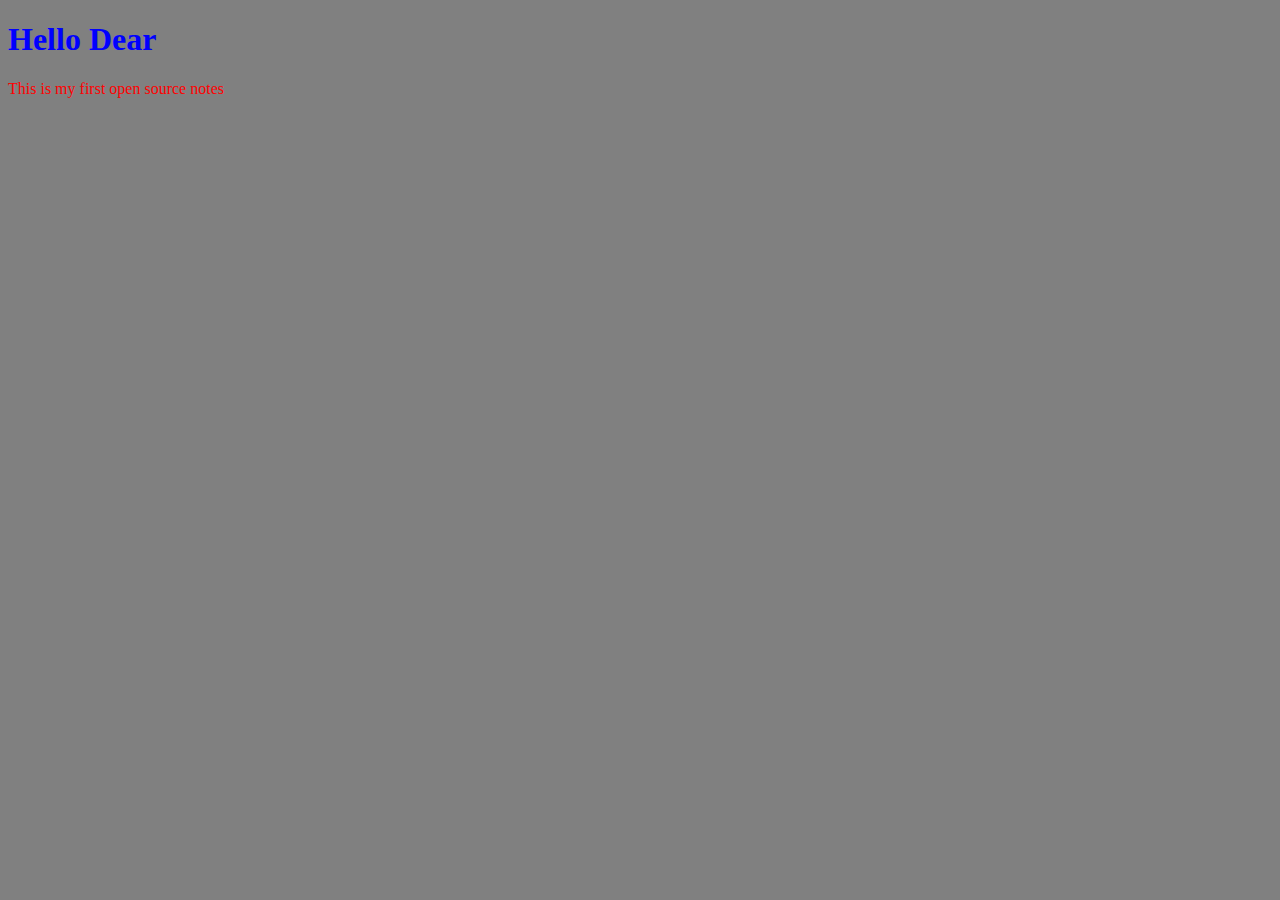
==== index.html @ 384a89fe "Update index.html" ====
<!DOCTYPE html>
<html>
<head>
	<meta charset="UTF-8">
	<title>OPEN SOURCE CODDING</title>
	<link rel="stylesheet" type="text/css" href="style.css">
	<link href="https://fonts.googleapis.com/css?family=Charmonman:400,700&amp;subset=latin-ext,thai,vietnamese" rel="stylesheet">
	<!--This is another way of doing style
	<style>
body { background-color:gray;

          h1 {
	       color: blue; 
          }
p { color: red;}
	</style>
    -->
	
	<style>
body { background-color:gray;

          h1 {
	       color: blue; 
          }
p { color: red;}
	</style>
</head>
  <h1>Hello Dear</h1>

<p>This is my first open source notes</p>
<body>
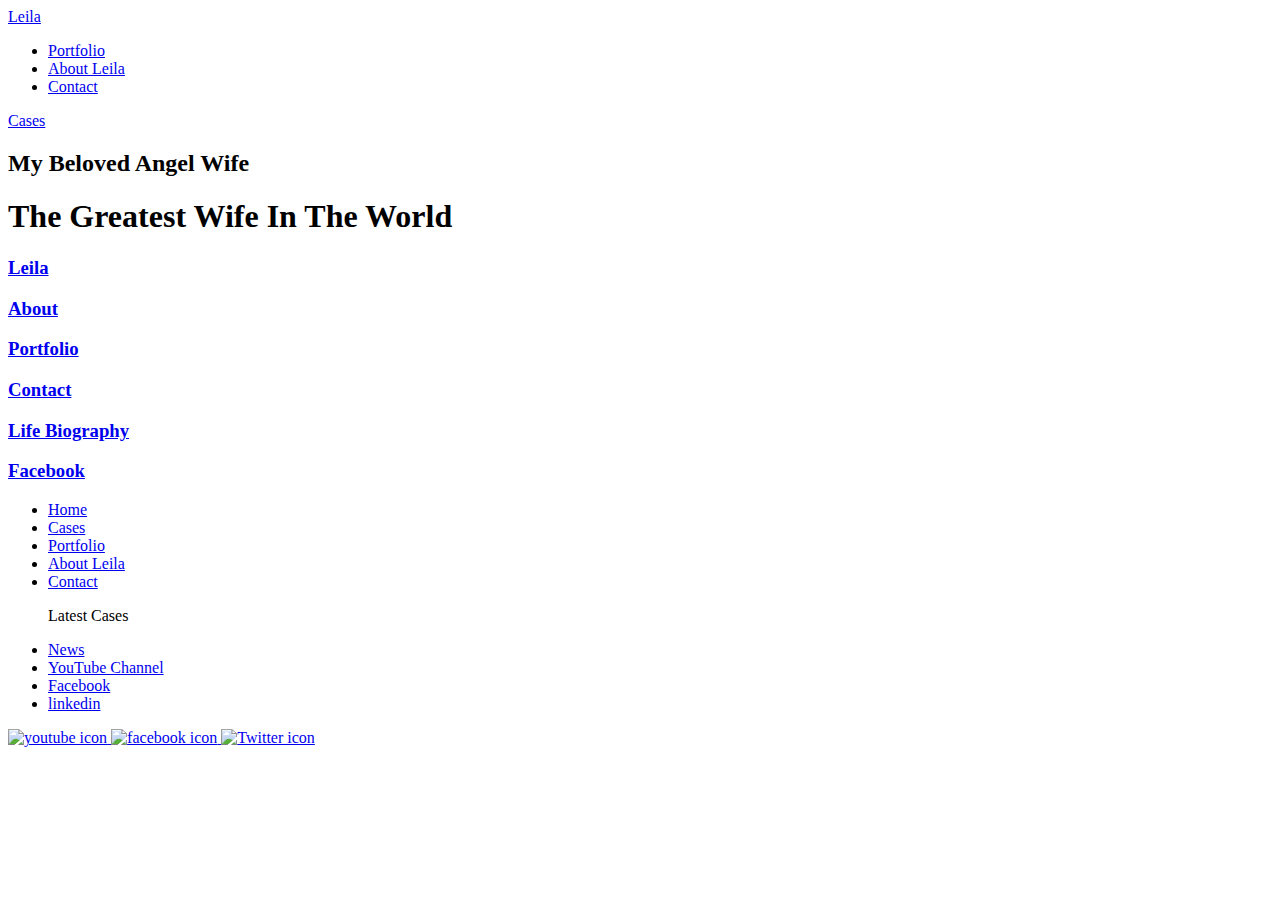
==== commit 8f8297fc: "Update index.html" ====
--- a/index.html
+++ b/index.html
@@ -1,35 +1,103 @@
 <!DOCTYPE html>
-<html>
-<head>
-	<meta charset="UTF-8">
-	<title>OPEN SOURCE CODDING</title>
-	<link rel="stylesheet" type="text/css" href="style.css">
-	<link href="https://fonts.googleapis.com/css?family=Charmonman:400,700&amp;subset=latin-ext,thai,vietnamese" rel="stylesheet">
-	<!--This is another way of doing style
-	<style>
-body { background-color:gray;
+<html lang="en" dir="ltr">
+  <head>
+    <meta charset="utf-8">
+    <title>My Beloved</title>
+    <meta name="viewport" content="width=device-width, initial-scale=1.0 ">
+    <link href="https://fonts.googleapis.com/css?family=Cormorant+Infant:300,300i,400,400i,500,500i,600,600i,700,700i&amp;subset=cyrillic,cyrillic-ext,latin-ext,vietnamese" rel="stylesheet">
+    <link rel="stylesheet" href="style.css">
+  </head>
+  <body>
+<header>
+  <!-- Leila is the logo of the website and the header-->
+  <a href="index.html" class="header-brand">Leila</a>
+  <nav>
+    <ul>
+      <li><a href="Portfolio.html">Portfolio</a></li>
+        <li><a href="About.html">About Leila</a></li>
+          <li><a href="Contact.html">Contact</a></li>
+    </ul>
+    <a href="cases.html" class="header-cases">Cases</a>
+  </nav>
+  </header>
 
-          h1 {
-	       color: blue; 
-          }
-p { color: red;}
-	</style>
-    -->
-	
-	<style>
-body { background-color:gray;
+  <main>
 
-          h1 {
-	       color: blue; 
-          }
-p { color: red;}
-	</style>
-</head>
-  <h1>Hello Dear</h1>
 
-<p>This is my first open source notes</p>
-<body> 
+
+    <section class="index-banner">
+      <div class="vertical-center">
+      <h2>My Beloved Angel Wife</h2>
+      <h1>The Greatest Wife In The World</h1>
+        </div>
+    </section>
+      <div class="wrapper">
+    <section class="index-links">
+      <a href="https://es.linkedin.com/in/leila-woolheater-m-ed-242129a"><div class="index-boxlink-square">
+        <h3>Leila</h3>
+          </div></a>
+          <a href="https://www.peopleguru.com">
+            <div class="index-boxlink-rectangle">
+        <h3>About</h3>
+          </div>
+        </a>
+          <a href="https://www.linkedin.com/start/view-full-profile?_ed=0_lAt9Ot08FP4nrkjRo7SDVbD_BtBBGFBTBBU42d7hv75EcRqGDTFUZBRVbL4HnJy_&trk=public_profile_ac-vf">
+            <div class="index-boxlink-square">
+        <h3>Portfolio</h3>
+          </div>
+        </a>
+          <a href="https://www.peopleguru.com/contact-us">
+            <div class="index-boxlink-rectangle">
+        <h3>Contact</h3>
+          </div>
+        </a>
+          <a href="https://twitter.com/PeopleGuru4HR">
+            <div class="index-boxlink-square">
+        <h3>Life Biography</h3>
+          </div>
+        </a>
+          <a href="https://www.facebook.com/PeopleGuru4HR/">
+            <div class="index-boxlink-square">
+        <h3>Facebook</h3>
+      </div>
+    </a>
+    </section>
+    </div>
+  </main>
+<div class="wrapper">
+    <footer>
+      <ul class="footer-links-main">
+        <li><a href="#">Home</a></li>
+          <li><a href="#">Cases</a></li>
+            <li><a href="#">Portfolio</a></li>
+              <li><a href="#">About Leila</a></li>
+                <li><a href="#">Contact</a></li>
+      </ul>
+      <ul class="footer-links-cases>
+        <li><a href="#"><p>Latest Cases</p></a></li>
+          <li><a href="#">News</a></li>
+            <li><a href="#">YouTube Channel</a></li>
+              <li><a href="#">Facebook</a></li>
+                <li><a href="#">linkedin</a></li>
+      </ul>
+      <div class="footer-sm">
+        <a href="https://www.youtube.com">
+        <img src="if_youtube_circle_color_107167.png" alt="youtube icon">
+         </a>
+        <a href="https://www.facebook.com/PeopleGuru4HR/">
+          <img src="if_facebook_circle_color_107175.png" alt="facebook icon">
+           </a>
+        <a href="https://twitter.com/PeopleGuru4HR">
+          <img src="if_twitter_circle_color_107170.png" alt="Twitter icon">
+       </a>
+      </div>
+    </footer>
+  </div>
+
+  </body>
+</html>
 
 
 
 
+
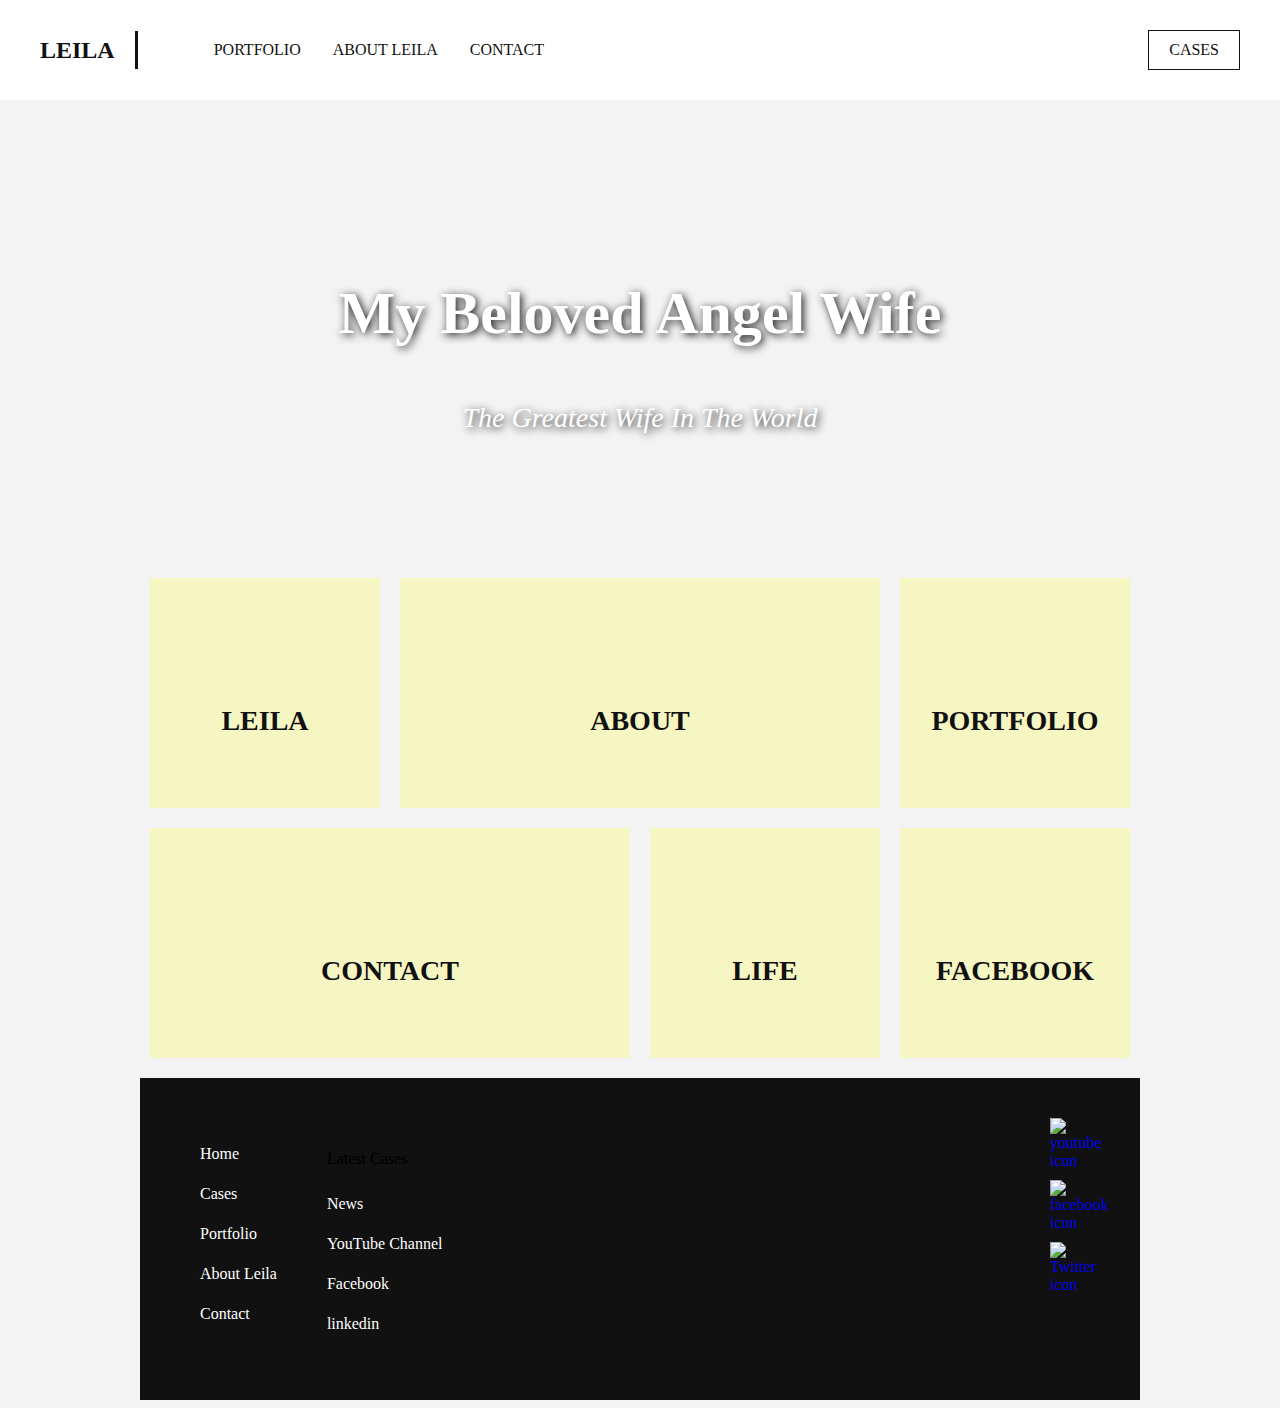
==== commit 1cdd8acf: "Update index.html" ====
--- a/index.html
+++ b/index.html
@@ -21,6 +21,285 @@
   </nav>
   </header>
 
+    <style>
+    
+    * {
+  text-decoration: none;
+}
+
+main {
+padding-top: 100px;
+}
+
+body {
+  background-color: #f3f3f3;
+}
+
+header {
+  position: fixed;
+  top: 0;
+  right: 0;
+  left: 0;
+  background-color: #fff;
+  width: 100%;
+  height: 100px;
+}
+
+header .header-brand {
+  font-family: Cormorant;
+  font-size: 24px;
+  font-weight: 900;
+  color: #111;
+  text-transform: uppercase;
+  display: block;
+  margin: 0 auto;
+  text-align: center;
+  padding: 20px 0;
+}
+
+header nav ul {
+  display: block;
+  margin: 0 auto;
+  width: fit-content;
+}
+
+header nav ul li {
+display: inline-block;
+float: left;
+list-style: none;
+padding: 0 16px;
+
+}
+
+header nav ul li a {
+font-family: Catamaran;
+font-size: 16px;
+color: #111;
+text-transform: uppercase;
+}
+
+header .header-cases {
+  display: none;
+}
+
+@media only screen and (min-width: 1000px) {
+  header .header-brand {
+    margin: 31px 0;
+    text-align: left;
+    line-height: 38px ;
+    padding: 0px 20px 0px 40px;
+    border-right: 3px solid #111;
+    float: left;
+
+  }
+  header nav ul {
+
+    margin: 20px 0px 0px 20px;
+    float: left;
+
+  }
+
+
+
+  header nav ul li a {
+
+  line-height: 60px;
+  }
+
+  header .header-cases {
+    display: block;
+    font-family: Catamaran;
+    font-size: 16px;
+    color: #111;
+    text-transform: uppercase;
+    line-height: 38px;
+    border: 1px solid #111;
+    float: right;
+    margin-right: 40px;
+    margin-top: 30px;
+    padding: 0 20px;
+
+  }
+}
+
+/*INDEX*/
+.index-banner {
+  width: 100%;
+  height: calc(100vh - 100px);
+  background-image: url(pexels-photo-207962.jpeg);
+  background-repeat: no-repeat;
+  background-position: center;
+  background-size: cover;
+  display: table;
+}
+
+.vertical-center {
+  display: table-cell;
+  vertical-align: middle;
+}
+.index-banner h2 {
+  font-family: Catamaran;
+  font-size: 60px;
+  color: #fff;
+  text-align: center;
+  font-weight: 900;
+    line-height: 70px;
+  text-shadow: 2px 2px 8px #111;
+}
+
+.index-banner h1 {
+  font-family: Cormorant Garamond;
+  font-size: 28px;
+  color: #fff;
+  text-align: center;
+  font-weight: 100;
+  font-style: italic;
+  line-height: 40px;
+  text-shadow: 2px 2px 8px #111;
+}
+
+.index-boxlink-1 {
+  margin: 16px 16px 0;
+  width: calc(100% - 32px);
+  height: 100px;
+  background-color: rgb(251, 251, 119, 0.4);
+}
+
+.index-boxlink-2 {
+  margin: 16px 16px 0;
+  width: calc(100% - 32px);
+  height: 100px;
+  background-color: rgb(251, 251, 119, 0.4);
+}
+
+.index-links div {
+  margin: 16px 16px 0;
+  width: calc(100% - 32px);
+  height: 100px;
+  background-color: rgb(251, 251, 119, 0.4);
+}
+
+.index-links div h3 {
+  font-family: Catamaran;
+  font-size: 28px;
+  color: #111;
+  text-align: center;
+  font-weight: 600;
+  line-height: 100px;
+  text-transform: uppercase;
+}
+
+@media only screen and (min-width: 1000px) {
+.wrapper {
+  width: 1000px;
+  margin: 0 auto;
+}
+
+  .index-banner {
+
+    height: 450px;
+  }
+  .index-banner h1 {
+    display: block;
+    width: 560px;
+    margin: 0 auto;
+  }
+
+  .index-links {
+
+  overflow: hidden;
+  }
+
+  .index-links div {
+    margin: 20px 10px 0;
+    height: 230px;
+    background-color: rgb(251, 251, 119, 0.4);
+    float: left;
+  }
+
+.index-boxlink-square {
+  width: calc(25% - 20px) !important;
+}
+
+.index-boxlink-rectangle {
+  width: calc(50% - 20px) !important;
+}
+
+.index-links div h3 {
+
+  line-height: 230px;
+
+}
+}
+
+
+/*FOOTEr*/
+
+footer {
+  width: calc(100% - 80px);
+  padding: 40px 40px;
+  background-color: #111;
+  margin-top: 20px;
+  overflow: hidden;
+}
+
+footer ul {
+width: fit-content;
+float: left;
+padding-left: 20px;
+}
+
+footer ul li {
+  display: block;
+  list-style: none;
+
+}
+
+footer ul li a {
+  font-family: Catamaran;
+font-size: 16px;
+color: #fff;
+line-height: 40px;
+}
+
+.footer-links-cases {
+  display: none;
+}
+
+.footer-sm {
+  width: 50px;
+  float: right;
+}
+
+.footer-sm img {
+  width: 100%;
+  margin-bottom: 10px;
+}
+
+@media only screen and (min-width: 1000px) {
+.footer-links-cases {
+  display: block;
+}
+
+footer ul {
+padding-right: 30px;
+}
+
+footer ul li p {
+  font-family: Catamaran;
+font-size: 16px;
+color: #fff;
+line-height: 40px;
+text-transform: uppercase;
+}
+}
+
+    
+    
+    
+    </style>    
+    
+    
   <main>
 
 
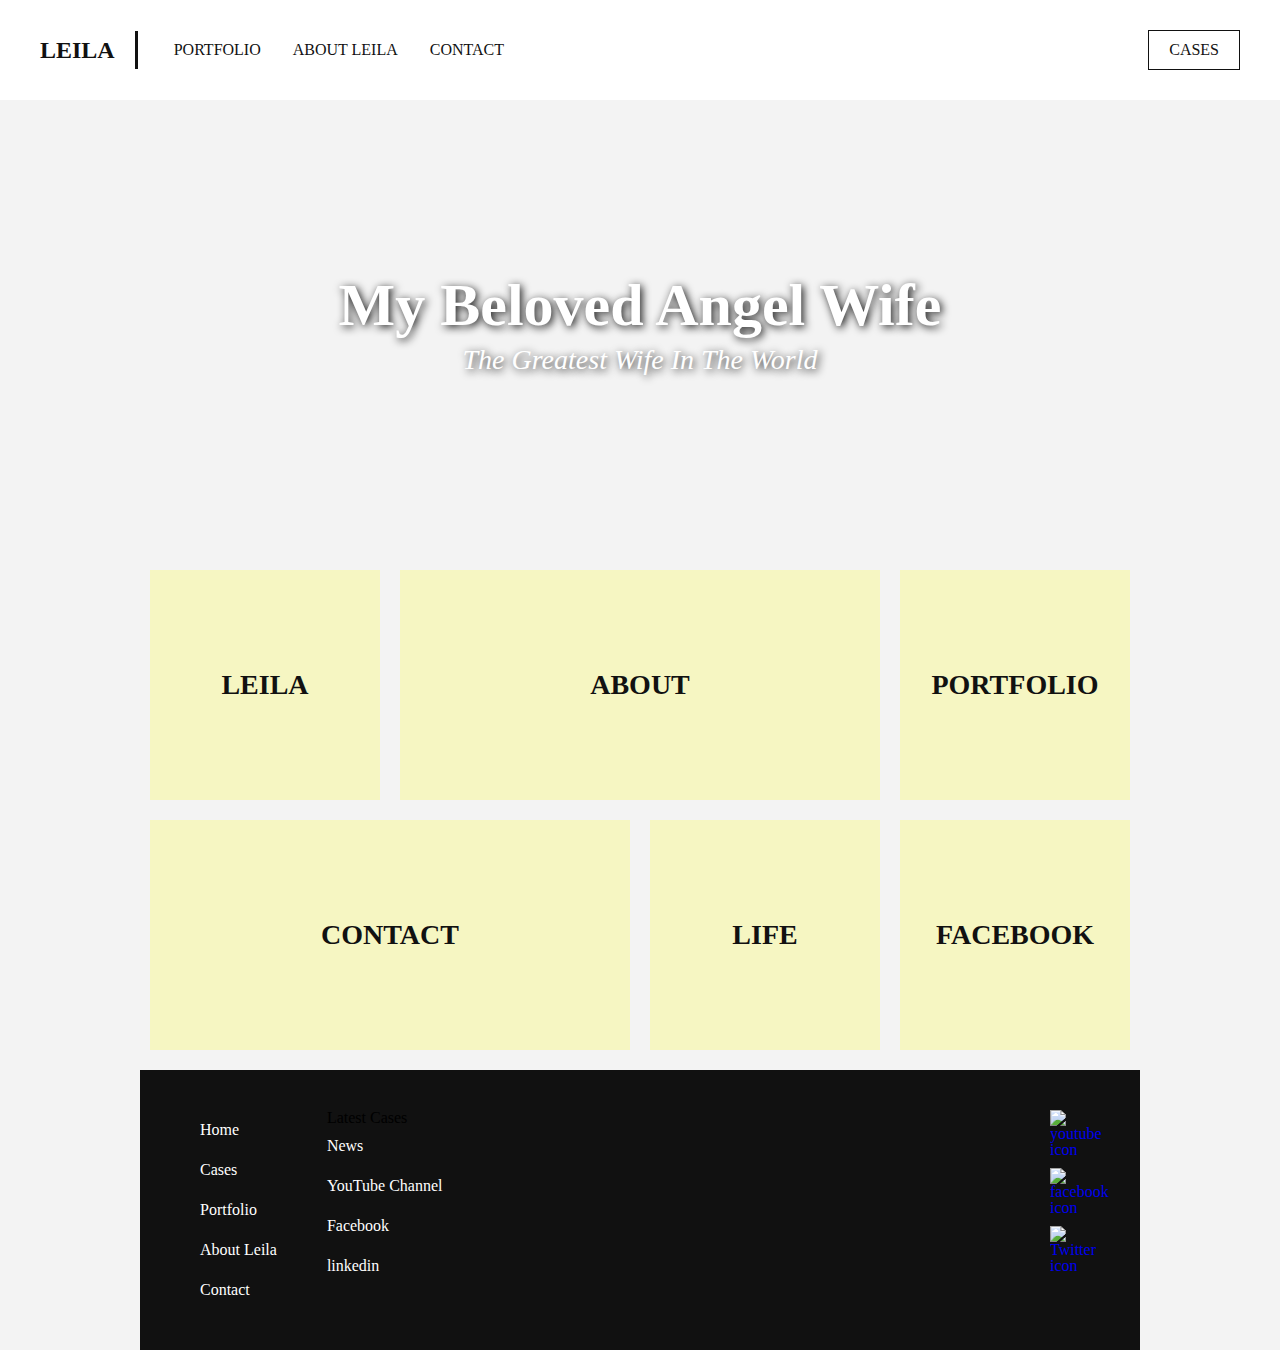
==== commit 760c6fe5: "Update index.html" ====
--- a/index.html
+++ b/index.html
@@ -21,9 +21,116 @@
   </nav>
   </header>
 
+    
     <style>
-    
-    * {
+      
+      /*
+html5doctor.com Reset Stylesheet
+v1.6.1
+Last Updated: 2010-09-17
+Author: Richard Clark - http://richclarkdesign.com
+Twitter: @rich_clark
+*/
+
+html, body, div, span, object, iframe,
+h1, h2, h3, h4, h5, h6, p, blockquote, pre,
+abbr, address, cite, code,
+del, dfn, em, img, ins, kbd, q, samp,
+small, strong, sub, sup, var,
+b, i,
+dl, dt, dd, ol, ul, li,
+fieldset, form, label, legend,
+table, caption, tbody, tfoot, thead, tr, th, td,
+article, aside, canvas, details, figcaption, figure,
+footer, header, hgroup, menu, nav, section, summary,
+time, mark, audio, video {
+    margin:0;
+    padding:0;
+    border:0;
+    outline:0;
+    font-size:100%;
+    vertical-align:baseline;
+    background:transparent;
+}
+
+body {
+    line-height:1;
+}
+
+article,aside,details,figcaption,figure,
+footer,header,hgroup,menu,nav,section {
+    display:block;
+}
+
+nav ul {
+    list-style:none;
+}
+
+blockquote, q {
+    quotes:none;
+}
+
+blockquote:before, blockquote:after,
+q:before, q:after {
+    content:'';
+    content:none;
+}
+
+a {
+    margin:0;
+    padding:0;
+    font-size:100%;
+    vertical-align:baseline;
+    background:transparent;
+}
+
+/* change colours to suit your needs */
+ins {
+    background-color:#ff9;
+    color:#000;
+    text-decoration:none;
+}
+
+/* change colours to suit your needs */
+mark {
+    background-color:#ff9;
+    color:#000;
+    font-style:italic;
+    font-weight:bold;
+}
+
+del {
+    text-decoration: line-through;
+}
+
+abbr[title], dfn[title] {
+    border-bottom:1px dotted;
+    cursor:help;
+}
+
+table {
+    border-collapse:collapse;
+    border-spacing:0;
+}
+
+/* change border colour to suit your needs */
+hr {
+    display:block;
+    height:1px;
+    border:0;
+    border-top:1px solid #cccccc;
+    margin:1em 0;
+    padding:0;
+}
+
+input, select {
+    vertical-align:middle;
+}
+
+
+
+/*my cod will start from here*/
+* {
   text-decoration: none;
 }
 
@@ -232,8 +339,82 @@
 }
 }
 
-
-/*FOOTEr*/
+/*CASES*/
+
+.cases-links {
+  overflow: hidden;
+  margin-bottom: 20px;
+}
+
+.cases-links h2 {
+  font-family: Catamaran;
+  font-size: 28px;
+  font-weight: 600;
+  color: #111;
+  text-transform: uppercase;
+}
+
+.cases-links .cases-link {
+  float: left;
+  width: 230px;
+  height: 230px;
+  margin: 20px 10px 0px;
+  background-color: #e3e3e3;
+
+}
+
+.cases-links .cases-link p {
+  padding-top: 45%;
+  font-family: Catamaran;
+  font-size: 24px;
+  font-weight: 600;
+  color: #111;
+  text-align: center;
+  text-transform: uppercase;
+
+}
+
+
+/*CASE*/
+
+.case-vid h2 {
+  font-family: Catamaran;
+  font-size: 28px;
+  font-weight: 600;
+  color: #111;
+  text-align: center;
+  text-transform: uppercase;
+}
+
+.case-vid video {
+  display: block;
+  margin: 0 auto;
+  padding: 30px 0;
+}
+
+
+.case-vid article h3 {
+  font-family: Catamaran;
+  font-size: 28px;
+  font-weight: 600;
+  color: #111;
+  text-transform: uppercase;
+  padding-bottom: 20px;
+}
+
+.case-vid article div p {
+  font-family: Catamaran;
+  font-size: 16px;
+  font-weight: 500;
+  line-height: 24px;
+  color: #111;
+  text-transform: full-width;
+  column-count: 3;
+  column-gap: 30px;
+}
+
+
+/*FOOTER*/
 
 footer {
   width: calc(100% - 80px);
@@ -294,15 +475,13 @@
 }
 }
 
+      
+      
+    </style>
     
     
     
-    </style>    
-    
-    
   <main>
-
-
 
     <section class="index-banner">
       <div class="vertical-center">
@@ -375,8 +554,3 @@
 
   </body>
 </html>
-
-
-
-
-
